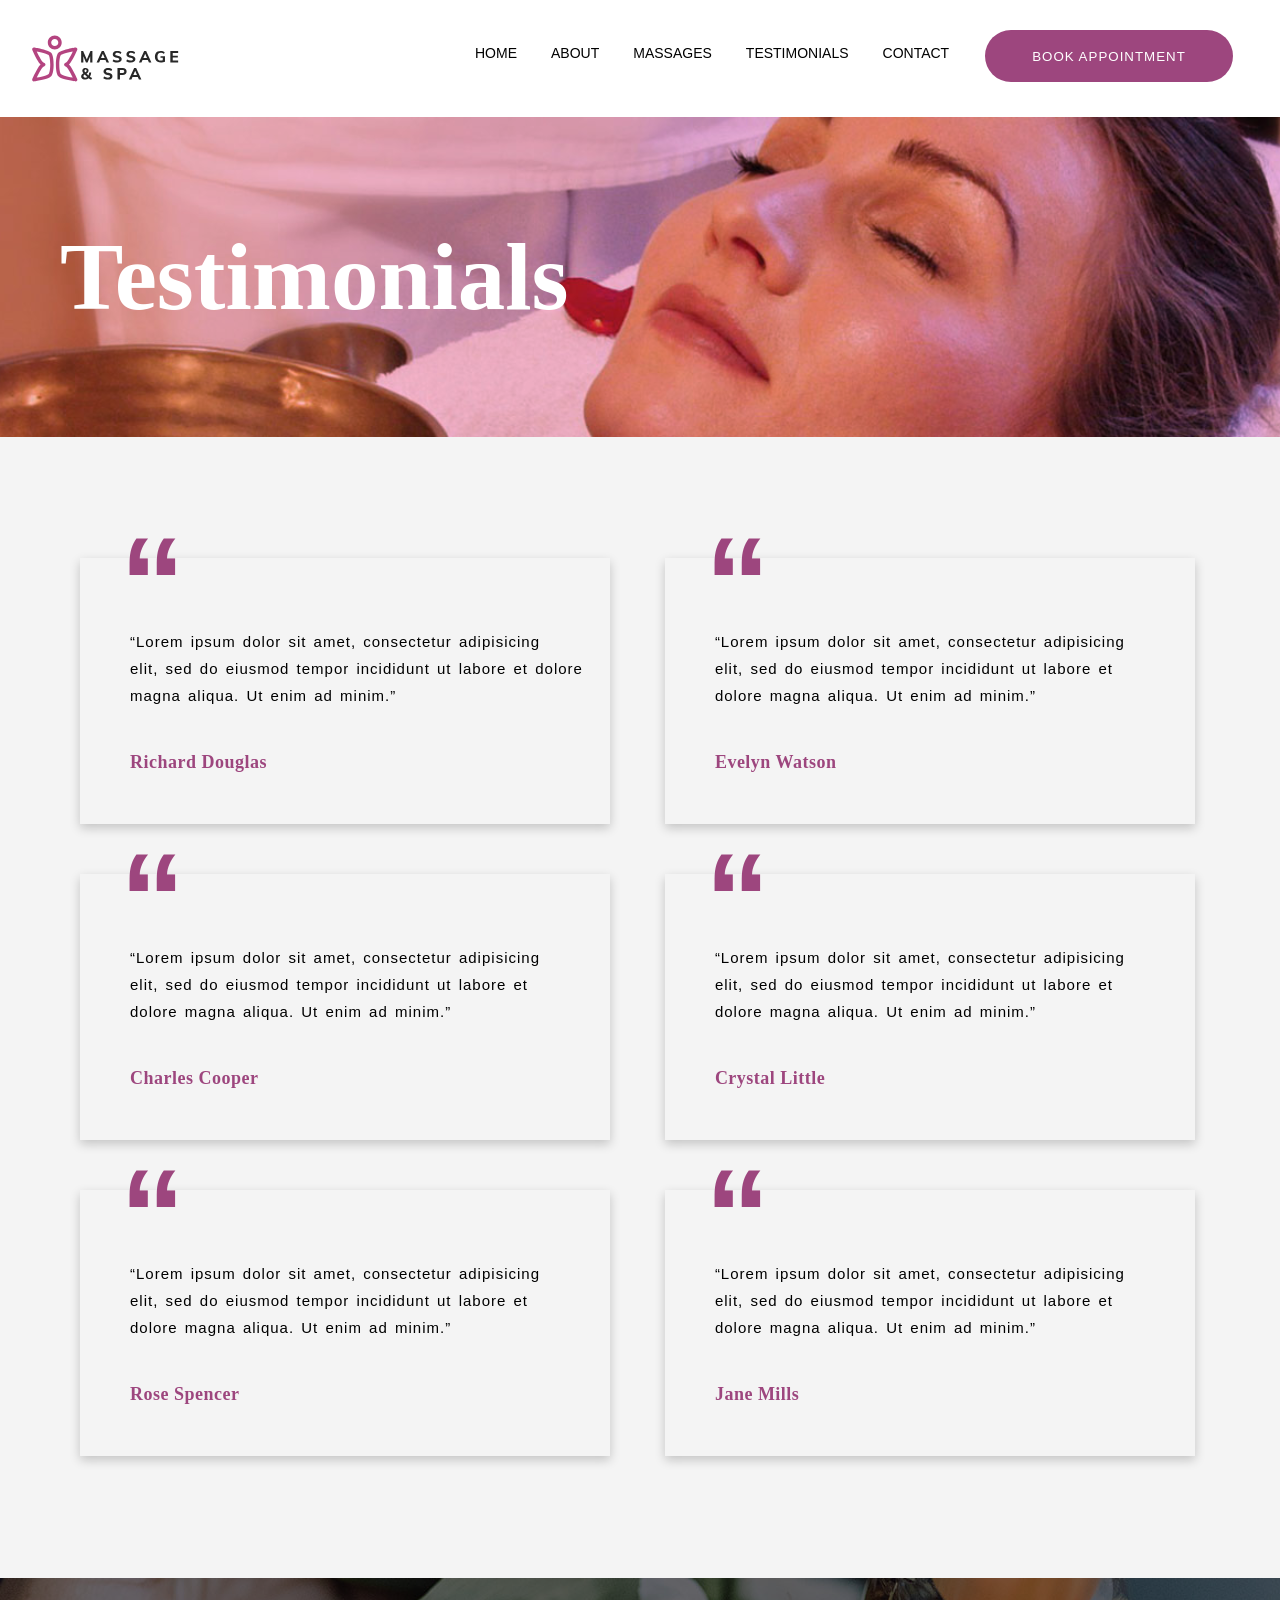
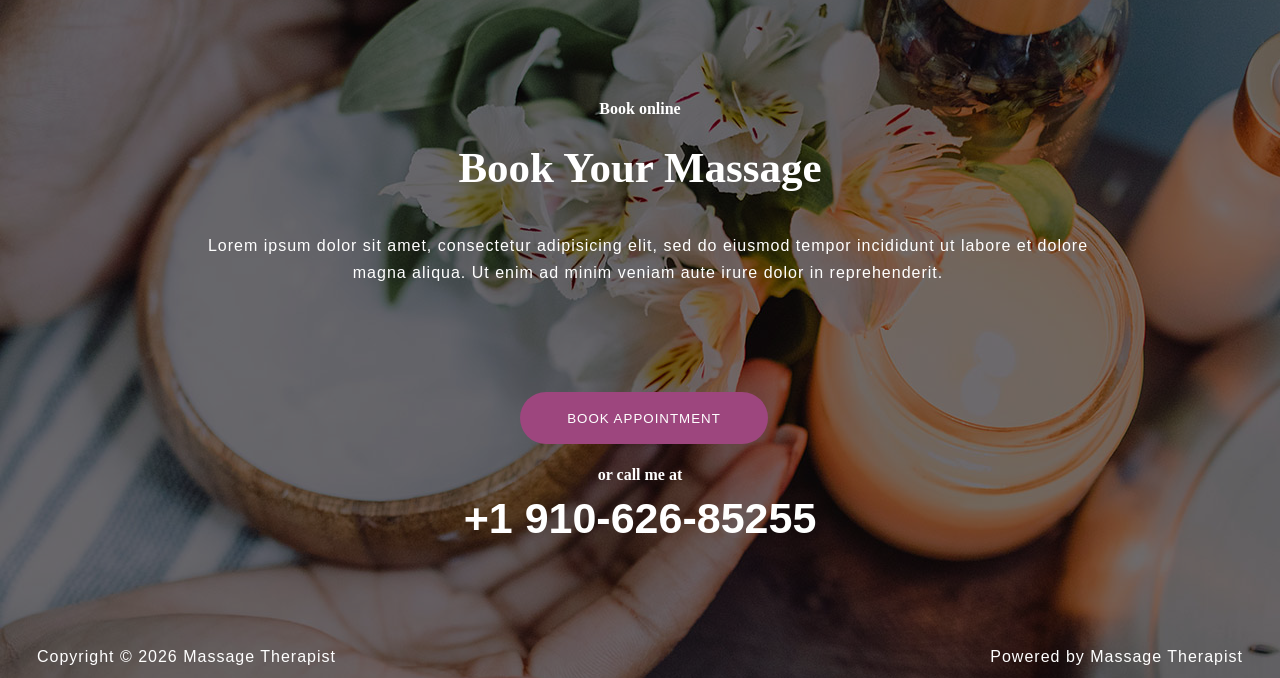
==== testimonial.html @ 20197aeb "Massage and SPA it is a website of Massage and SPA only using HTML and CSS" ====
<!DOCTYPE html>
<html lang="en">
<head>
    <meta charset="UTF-8">
    <meta name="viewport" content="width=device-width, initial-scale=1.0">
    <title>Document</title>
    <link rel="stylesheet" href="/testimonial.css">
    
</head>
<body>
    <div id="hero-container">
    <div id="header-container">
        <a href=""><div id="logo-pic"></div></a>
        
        <div id="header-links">
            <ul>
                <li class="header-links"><a class="header-links" href="/index.html">HOME</a></li>
                <li class="header-links"><a class="header-links" href="/about.html">ABOUT</a></li>
                <li class="header-links"><a class="header-links" href="/massage.html">MASSAGES</a></li>
                <li class="header-links"><a class="header-links" href="/testimonial.html">TESTIMONIALS</a></li>
                <li class="header-links"><a class="header-links" href="/contacts.html">CONTACT</a></li>
            </ul>
        </div>
        <button class="appointment-btn">BOOK APPOINTMENT</button>
    </div>
    <!-- hero -->
     <div id="about-hero">
        <h1 class="about-heading">Testimonials</h1>
     </div>
     <!-- -------------- -->
      <div id="lorem-cintainer">
        <div class="lorems1">
            <div class="lorem-box">
                <h1 class="qoutes">“</h1>
                <p class="lorem3">“Lorem ipsum dolor sit amet, consectetur adipisicing  <br> elit, sed do eiusmod tempor incididunt ut labore et dolore magna aliqua. Ut enim ad minim.”</p>
                <p class="name">Richard Douglas</p>
            </div>
            <div class="lorem-box">
                <h1 class="qoutes">“</h1>
                <p class="lorem3">“Lorem ipsum dolor sit amet, consectetur adipisicing <br> elit, sed do eiusmod tempor incididunt ut labore et <br> dolore magna aliqua. Ut enim ad minim.”</p>
                <p class="name">Evelyn Watson</p>
            </div>
        </div>
        <div class="lorems">
            <div class="lorem-box">
                <h1 class="qoutes">“</h1>
                <p class="lorem3">“Lorem ipsum dolor sit amet, consectetur adipisicing <br> elit, sed do eiusmod tempor incididunt ut labore et <br> dolore magna aliqua. Ut enim ad minim.”</p>
                <p class="name">Charles Cooper</p>
            </div>
            <div class="lorem-box">
                <h1 class="qoutes">“</h1>
                <p class="lorem3">“Lorem ipsum dolor sit amet, consectetur adipisicing <br> elit, sed do eiusmod tempor incididunt ut labore et <br> dolore magna aliqua. Ut enim ad minim.”</p>
                <p class="name">Crystal Little</p>
            </div>
        </div>
        <div class="lorems">
            <div class="lorem-box">
                <h1 class="qoutes">“</h1>
                <p class="lorem3">“Lorem ipsum dolor sit amet, consectetur adipisicing <br> elit, sed do eiusmod tempor incididunt ut labore et <br> dolore magna aliqua. Ut enim ad minim.”</p>
                <p class="name">Rose Spencer</p>
            </div>
            <div class="lorem-box">
                <h1 class="qoutes">“</h1>
                <p class="lorem3">“Lorem ipsum dolor sit amet, consectetur adipisicing <br> elit, sed do eiusmod tempor incididunt ut labore et <br> dolore magna aliqua. Ut enim ad minim.”</p>
                <p class="name">Jane Mills</p>
            </div>
        </div>
        
      </div>

     <!-- footer -->
     <div id="footer-container">
        <p class="book-online">Book online​</p>
        <h2 class="read-heading5">Book Your Massage​</h2>
        <div class="lorem-div"> <p class="lorem2">Lorem ipsum dolor sit amet, consectetur adipisicing elit, sed do eiusmod tempor  incididunt ut labore et dolore magna aliqua. Ut enim ad minim veniam aute irure  dolor in reprehenderit.</p></div>
        <button class="appointment-btn3">BOOK APPOINTMENT</button>
        <p class="book-online2">or call me at</p>
        <h2 class="read-heading6">+1 910-626-85255</h2>
        <p class="copyright">Copyright © 2026 Massage Therapist</p>
        <p class="powered">Powered by Massage Therapist</p>
     </div>
---- testimonial.css ----
*{
    margin: 0%;
    padding: 0%;
}
#hero-container{
    width: 100%;
    height: 120px;
    /* border: 2px solid red; */
    /* background-image: url(/images/spa-therapy\ \(1\).jpg);
    background-size: cover;
    background-position: center;
    background-color: rgba(137, 43, 226, 0.292); */
}
#header-container{
    width: 100%;
    height: 117px;
    display: flex;
    /* border: 1px solid black; */
}
#logo-pic{
    width: 150px;
    height: 100%;
    background-image: url(/images/massage-black-logo-free.svg);
    background-size: 100% 100%;
    margin-left: 30px;
    /* display: inline-block;
    vertical-align: top; */
}
#header-links{
    width: 600px;
    height: 90%;
    /* border: 1px solid red; */
    margin-left: 265px;
    margin-top: 5px;


}
.header-links{
    color: black;
    display: inline-block;
    vertical-align: top;
    text-decoration: none;
    font-family: Arial, Helvetica, sans-serif;
    padding-left: 15px;
    font-size: 14px;
    padding-top: 20px;
}
.header-links:hover{
    color: #9D467E;
    transition: 0.5s;
}
.appointment-btn{
    width: 248px;
    height: 52px;
    border: none;
    background-color: #9D467E;
    color: white;
    border-radius: 30px;
    margin-top: 30px;
    margin-left: -60px;
    letter-spacing: 1px;
}
.appointment-btn:hover{
    background-color: #C157A3;
    transition: 0.5s;
}
#about-hero{
    width: 100%;
    height: 320px;
    /* border: 2px solid red; */
    display: flex;
    justify-content: start;
    align-items: center;
    
    background-image: url(/images/pic-12.jpg);
    background-size: cover;
    background-position: center;
    background-blend-mode: overlay;
    background-color: #80005341;
    
}

.about-heading{
    font-family: Cambria, Cochin, Georgia, Times, 'Times New Roman', serif;
    font-weight: bold;
    font-size: 95px;
    color: white;
    padding-left: 60px;
}
/* ----------------- */
#lorem-cintainer{
    width: 100%;
    height: 1140px;
    border-top: 1px solid #F4F4F4;
    
    background-color: #F4F4F4;
}
.lorems{
    width: 87.1%;
    height: 266px;
    /* border: 1px solid red; */
    margin-left: 80px;
    display: flex;
    justify-content: space-between;
    margin-top: 50px;
   
}
.lorems1{
    width: 87.1%;
    height: 266px;
    /* border: 1px solid red; */
    margin-left: 80px;
    display: flex;
    justify-content: space-between;
    margin-top: 120px;
   
}
.lorem-box{
    width: 530px;
    height: 100%;
    box-shadow: 0px 4px 10px rgba(0, 0, 0, 0.2);
    /* border: 1px solid red; */
}

.qoutes{
    font-family: Arial, Helvetica, sans-serif;
    font-size: 130px;
    font-weight: bold;
    margin-top: -50px;
    padding-left: 40px;
    color: #9D467E;
}
.lorem3{
    font-family: Arial, Helvetica, sans-serif;
    font-size: 15px;
    padding-left: 50px;
    margin-top: -30px;
    word-spacing: 2px;
    /* padding-top: 40px; */
    letter-spacing: 1px;
    line-height: 27px;
    /* text-align: center; */
    

}
.name{
    font-family: Cambria, Cochin, Georgia, Times, 'Times New Roman', serif;
    font-size: 18px;
    padding-left: 50px;
    margin-top: 43px;
    color: #9D467E;
    letter-spacing: 0.5px;
    font-weight: bold;

}
/* footer */
#footer-container{
    width: 100%;
    height: 700px;
    /* border: 2px solid red; */
    background-image: url(/images/footer-image.jpg);
    /* background-size: cover; */
    background-position: center;
    background-blend-mode: darken;
    background-color: #00000081;
}
.book-online{
    font-size: 16px;
    font-weight: bold;
    color: white;
    padding-top: 122px;
    text-align: center;
}
.read-heading5{
    font-family: Cambria, Cochin, Georgia, Times, 'Times New Roman', serif;
    font-weight: bold;
    font-size: 43px;
    color: white;
    text-align: center;
    /* letter-spacing: 0.3px; */
    margin-top: 25px;
}
.lorem-div{
    width: 70%;
    height: 150px;
    margin-left: 200px;
}
.lorem2{
    font-family: Arial, Helvetica, sans-serif;
    font-size: 16px;
    /* padding-left: 46px; */
    padding-top: 40px;
    letter-spacing: 1px;
    line-height: 27px;
    text-align: center;
    color: white;
    

}
.appointment-btn3{
    width: 248px;
    height: 52px;
    border: none;
    background-color: #9D467E;
    color: white;
    border-radius: 30px;
    margin-top: 50px;
    margin-left: 520px;
    letter-spacing: 1px;
}
.book-online2{
    font-size: 16px;
    font-weight: bold;
    color: white;
    padding-top: 22px;
    text-align: center;
}
.read-heading6{
    font-family: Arial, Helvetica, sans-serif;
    font-weight: bold;
    font-size: 43px;
    color: white;
    text-align: center;
    /* letter-spacing: 0.3px; */
    margin-top: 10px;
}
.copyright{
    font-family: Arial, Helvetica, sans-serif;
    font-size: 16px;
    padding-left: 37px;
    padding-top: 100px;
    letter-spacing: 1px;
    line-height: 27px;
    /* text-align: center; */
    color: white;
    /* display: inline-block;
    vertical-align: top; */
}
.powered{
    text-align: end;
    font-family: Arial, Helvetica, sans-serif;
    font-size: 16px;
    padding-right:37px;
    margin-top: -27px;
    letter-spacing: 1px;
    line-height: 27px;
    /* text-align: center; */
    color: white;
    /* display: inline-block;
    vertical-align: top; */
    
}
.appointment-btn3:hover{
        background-color: #C157A3;
        transition: 0.5s;
    }
    @media screen and (max-width: 580px){
    #hero-container{
    width: 100%;
    height: 100px;
}
#header-container{
    width: 100%;
    height: 100px;
    display: flex;
    /* border: 1px solid black; */
}
#logo-pic{
    width: 100px;
    height: 80%;
    background-image: url(/images/massage-black-logo-free.svg);
    background-size: 100% 100%;
    margin-left: 10px;
    /* display: inline-block;
    vertical-align: top; */
}
#header-links{
    width: 500px;
    height: 50%;
    /* border: 1px solid red; */
    margin-left: 20px;
    margin-top: -10px;


}
.header-links{
    color: black;
    display: inline-block;
    vertical-align: top;
    text-decoration: none;
    font-family: Arial, Helvetica, sans-serif;
    padding-left: 3px;
    font-size: 11px;
}
.header-links:hover{
    color: #9D467E;
    transition: 0.5s;
}
.appointment-btn{
    width: 150px;
    height: 35px;
    border: none;
    background-color: #9D467E;
    color: white;
    font-size: 13px;
    border-radius: 30px;
    margin-top: 60px;
    margin-left: -440px;
    letter-spacing: 1px;
}
.appointment-btn:hover{
    background-color: #C157A3;
    transition: 0.5s;
}
#footer-container{
    width: 100%;
    height: 550px;
    /* border: 2px solid red; */
    background-image: url(/images/footer-image.jpg);
    /* background-size: cover; */
    background-position: center;
    background-blend-mode: darken;
    background-color: #00000081;
}
.book-online{
    font-size: 14px;
    font-weight: bold;
    color: white;
    padding-top: 40px;
    text-align: center;
}
.read-heading5{
    font-family: Cambria, Cochin, Georgia, Times, 'Times New Roman', serif;
    font-weight: bold;
    font-size: 25px;
    color: white;
    text-align: center;
    /* letter-spacing: 0.3px; */
    margin-top: 25px;
}
.lorem-div{
    width: 90%;
    height: 150px;
    margin-left: 25px;
}
.lorem2{
    font-family: Arial, Helvetica, sans-serif;
    font-size: 14px;
    /* padding-left: 46px; */
    padding-top: 30px;
    letter-spacing: 1px;
    line-height: 27px;
    text-align: center;
    color: white;
    

}
.appointment-btn3{
    width: 248px;
    height: 52px;
    border: none;
    background-color: #9D467E;
    color: white;
    border-radius: 30px;
    margin-top: 10px;
    margin-left: 125px;
    letter-spacing: 1px;
}
.appointment-btn3:hover{
        background-color: #C157A3;
        transition: 0.5s;
    }

.book-online2{
    font-size: 14px;
    font-weight: bold;
    color: white;
    padding-top: -10px;
    text-align: center;
}
.read-heading6{
    font-family: Arial, Helvetica, sans-serif;
    font-weight: bold;
    font-size: 25px;
    color: white;
    text-align: center;
    /* letter-spacing: 0.3px; */
    margin-top: 10px;
}
.copyright{
    font-family: Arial, Helvetica, sans-serif;
    font-size: 14px;
   
    padding-top: 0px;
    letter-spacing: 1px;
    line-height: 27px;
     text-align: center;
    margin-top: 20px;
    color: white;
    /* display: inline-block;
    vertical-align: top; */
}
.powered{
    text-align: center;
    font-family: Arial, Helvetica, sans-serif;
    font-size: 14px;
    
    margin-top: 0px;
    letter-spacing: 1px;
    line-height: 27px;
    padding-left: 80px;
    /* text-align: center; */
    color: white;
    /* display: inline-block;
    vertical-align: top; */
    
}
#about-hero{
    width: 100%;
    height: 150px;
    /* border: 2px solid red; */
    display: flex;
    justify-content: start;
    align-items: center;
    
      background-image: url(/images/pic-12.jpg);
    background-size: cover;
    background-position: center;
    background-blend-mode: overlay;
    background-color: #80005358;
    
}
.about-heading{
    font-family: Cambria, Cochin, Georgia, Times, 'Times New Roman', serif;
    font-weight: bold;
    font-size: 50px;
    color: white;
    padding-left: 140px;
    text-align: center;
}
#lorem-cintainer{
    width: 100%;
    height: 1700px;
    border-top: 1px solid #F4F4F4;
    
    background-color: #F4F4F4;
}
.lorems{
    width: 100%;
    height: auto;
    /* border: 3px solid red; */
    margin-left: 0px;
    display: inline;
    margin-top: 50px;
   
}
.lorems1{
    width: 100%;
    height: auto;
    /* border: 3px solid red; */
    margin-left: 0px;
    display: inline;
    margin-top: 50px;
   
}
.lorem-box{
    width: 430px;
    height: 250px;
    margin-top: 70px;
    margin-left: 25px;
    box-shadow: 0px 4px 10px rgba(0, 0, 0, 0.2);
    /* border: 1px solid red; */
}

.qoutes{
    font-family: Arial, Helvetica, sans-serif;
    font-size: 120px;
    font-weight: bold;
    
    padding-left: 0px;
    color: #9D467E;
    text-align: center;
}
.lorem3{
    font-family: Arial, Helvetica, sans-serif;
    font-size: 14px;
    padding-left: 0px;
    margin-top: -40px;
    word-spacing: 2px;
    /* padding-top: 40px; */
    letter-spacing: 1px;
    line-height: 27px;
    text-align: center;
    

}
.name{
    font-family: Cambria, Cochin, Georgia, Times, 'Times New Roman', serif;
    font-size: 18px;
    padding-left: 0px;
    margin-top: 30px;
    color: #9D467E;
    letter-spacing: 0.5px;
    font-weight: bold;
    text-align: center;

}
    }
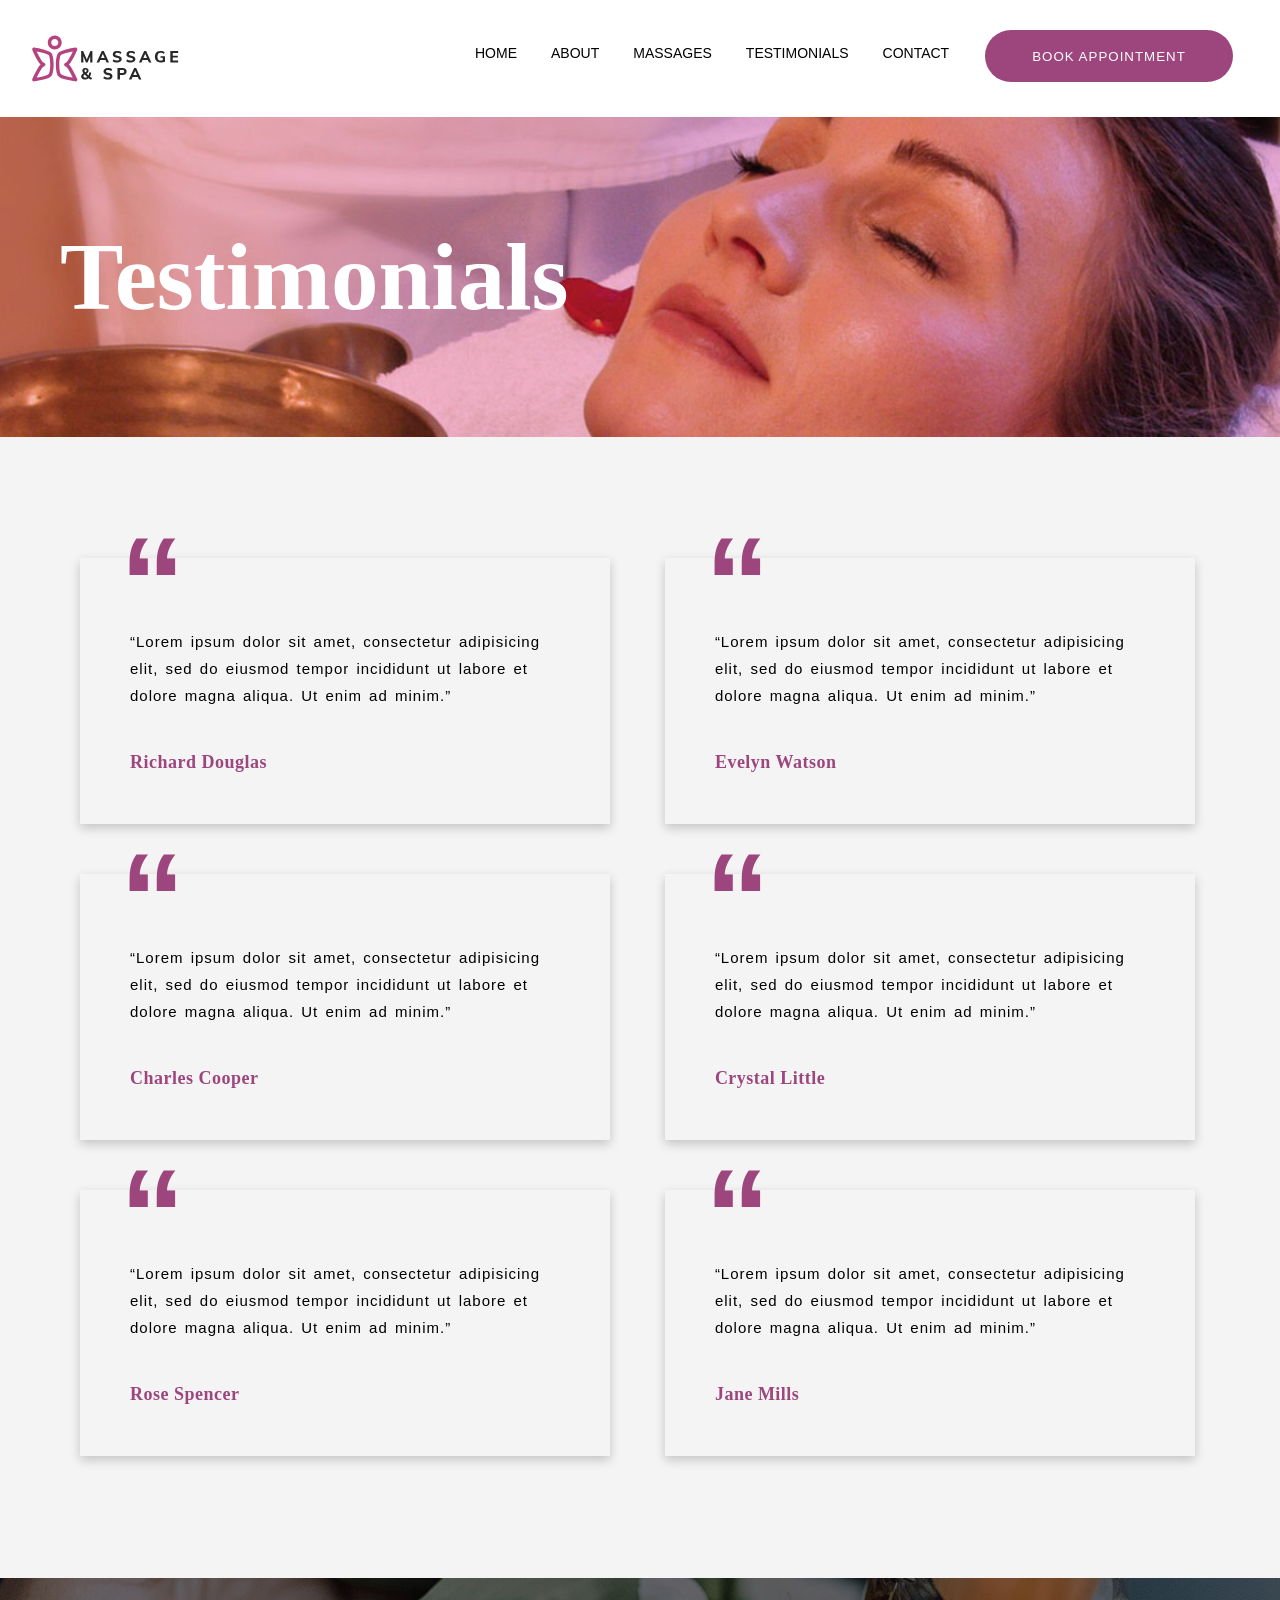
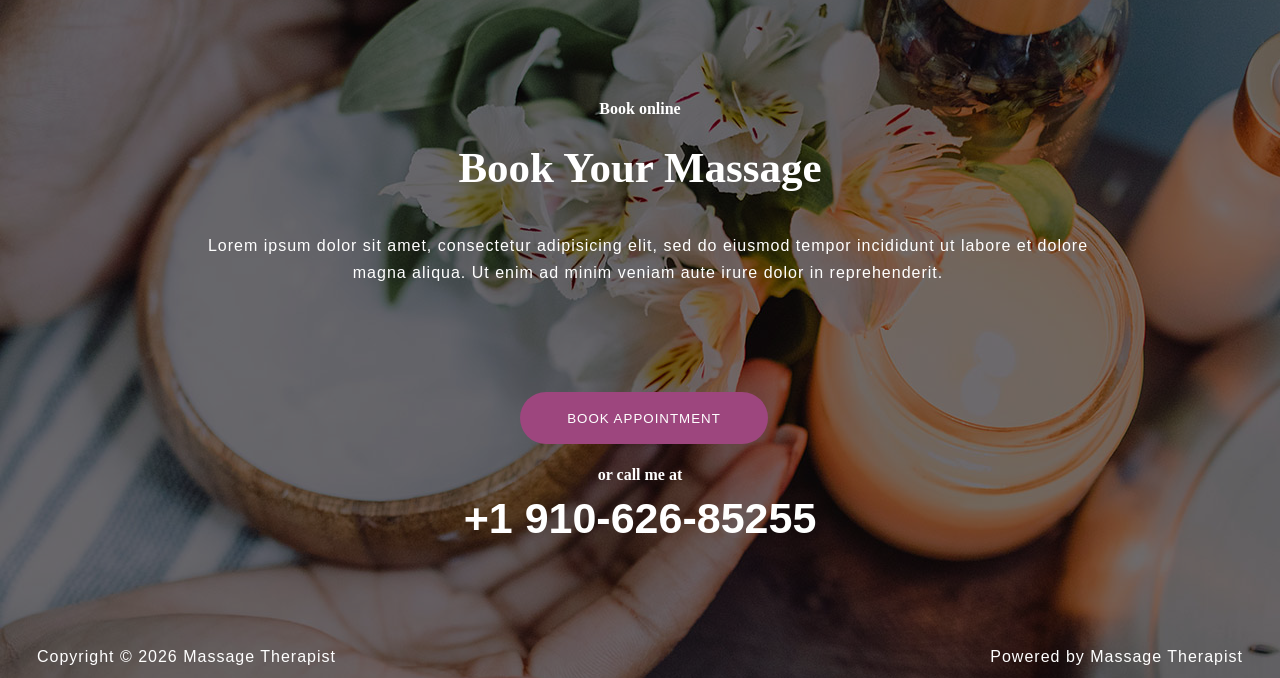
==== commit f3deb5f7: "Media Query updated Massage and SPA website using HTML and CSS" ====
--- a/testimonial.html
+++ b/testimonial.html
@@ -32,7 +32,7 @@
         <div class="lorems1">
             <div class="lorem-box">
                 <h1 class="qoutes">“</h1>
-                <p class="lorem3">“Lorem ipsum dolor sit amet, consectetur adipisicing  <br> elit, sed do eiusmod tempor incididunt ut labore et dolore magna aliqua. Ut enim ad minim.”</p>
+                <p class="lorem3">“Lorem ipsum dolor sit amet, consectetur adipisicing  <br> elit, sed do eiusmod tempor incididunt ut labore et <br> dolore magna aliqua. Ut enim ad minim.”</p>
                 <p class="name">Richard Douglas</p>
             </div>
             <div class="lorem-box">
--- a/testimonial.css
+++ b/testimonial.css
@@ -261,9 +261,10 @@
 }
 #header-container{
     width: 100%;
-    height: 100px;
+    height: 117px;
     display: flex;
-    /* border: 1px solid black; */
+    flex-wrap: wrap;
+    justify-content: space-between;
 }
 #logo-pic{
     width: 100px;
@@ -271,15 +272,16 @@
     background-image: url(/images/massage-black-logo-free.svg);
     background-size: 100% 100%;
     margin-left: 10px;
+    margin-top: 25px;
     /* display: inline-block;
     vertical-align: top; */
 }
 #header-links{
-    width: 500px;
+    width: 70%;
     height: 50%;
     /* border: 1px solid red; */
     margin-left: 20px;
-    margin-top: -10px;
+    margin-top: 5px;
 
 
 }
@@ -297,16 +299,15 @@
     transition: 0.5s;
 }
 .appointment-btn{
-    width: 150px;
-    height: 35px;
+    width: 130px;
+    height: 45px;
     border: none;
     background-color: #9D467E;
     color: white;
-    font-size: 13px;
+    font-size: 11px;
     border-radius: 30px;
-    margin-top: 60px;
-    margin-left: -440px;
-    letter-spacing: 1px;
+    margin-left: 185px;
+    letter-spacing: 0.5px;
 }
 .appointment-btn:hover{
     background-color: #C157A3;
